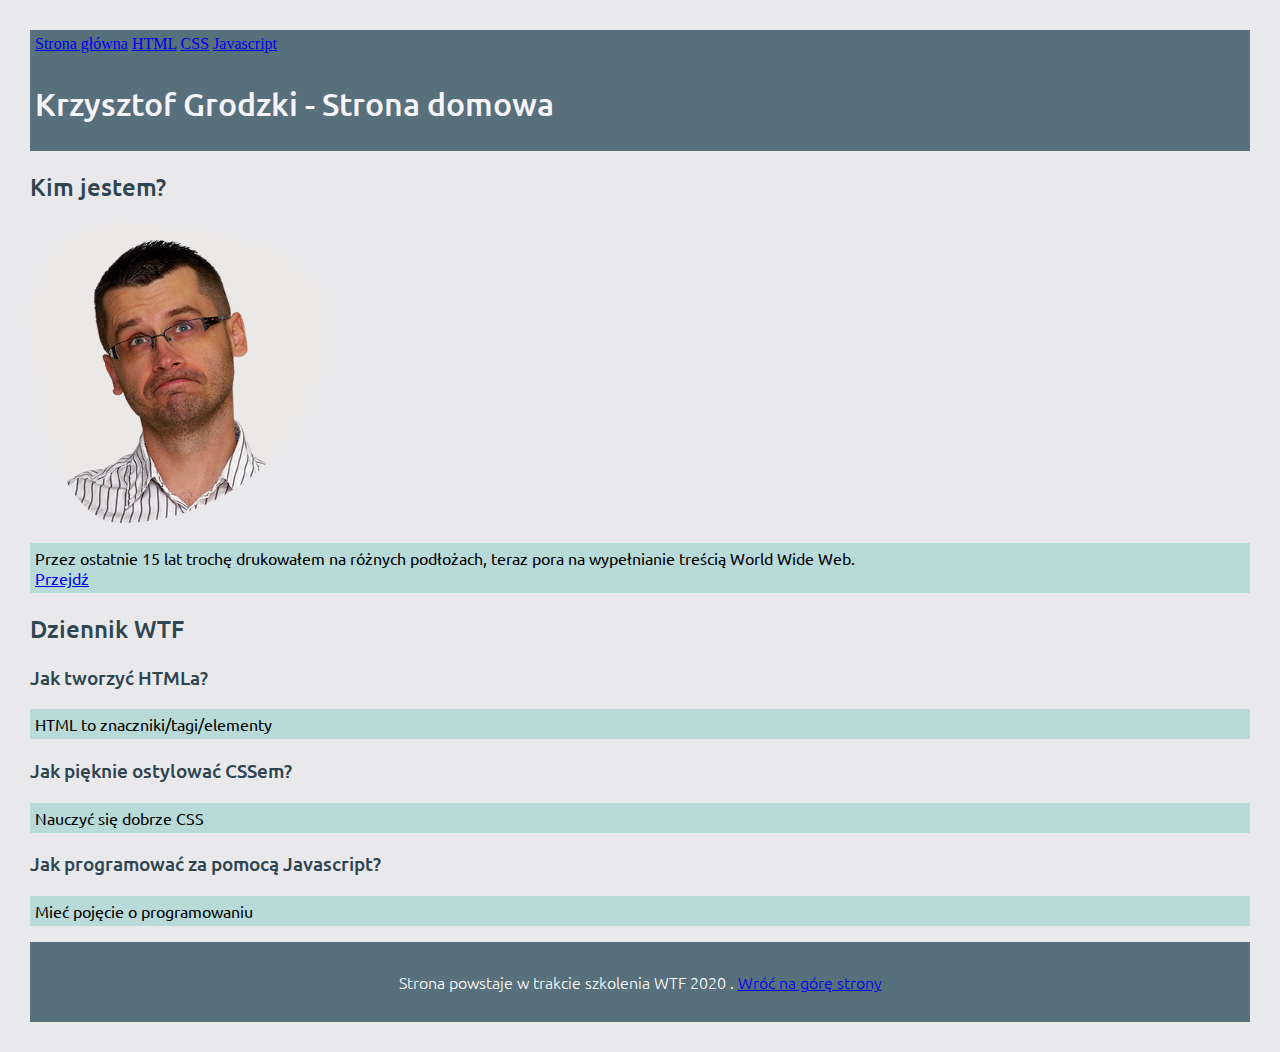
==== index.html @ fdabf0e2 "initial commit" ====
<!DOCTYPE html>
<html lang="pl">

<head>
    <meta charset="UTF-8">
    <meta name="viewport" content="width=device-width, initial-scale=1.0">
    <title>Strona domowa</title>
    <link href="style.css" rel="stylesheet" type="text/css">
    <link href="https://fonts.googleapis.com/css2?family=Ubuntu:wght@400;500&display=swap" rel="stylesheet">

    <link rel="apple-touch-icon" sizes="180x180" href="apple-touch-icon.png">
    <link rel="icon" type="image/png" sizes="32x32" href="favicon-32x32.png">
    <link rel="icon" type="image/png" sizes="16x16" href="favicon-16x16.png">
    <link rel="manifest" href="site.webmanifest">


</head>

<body>

    <header>

        <nav>
            <a href="index.html"> Strona główna</a>
            <a href="nauka-html5.html">HTML</a>
            <a href="nauka-css3.html">CSS</a>
            <a href="nauka-javascript.html">Javascript</a>
        </nav>

    </header>

    <main>
        <header id="top">
            <h1>Krzysztof Grodzki - Strona domowa</h1>
        </header>


        <section>
            <h2>Kim jestem?</h2>
            <img class="photo" src="zadumka.png" alt="Zadumiony Krzysztof" />
            <p>Przez ostatnie 15 lat trochę drukowałem na różnych podłożach, teraz pora na wypełnianie treścią World
                Wide Web.</br><a href="#notatki">Przejdź</a></p>

        </section>



        <section id="notatki">
            <h2>Dziennik WTF</h2>
            <article>
                <h3>Jak tworzyć HTMLa?</h3>

                <p>HTML to znaczniki/tagi/elementy</p>

            </article>

            <article>
                <h3>Jak pięknie ostylować CSSem?</h3>
                <p>Nauczyć się dobrze CSS</p>

            </article>

            <article>
                <h3>Jak programować za pomocą Javascript?</h3>
                <p>Mieć pojęcie o programowaniu</p>

            </article>

        </section>


    </main>

    <footer>

        Strona powstaje w trakcie szkolenia WTF 2020 . <a href="#top">Wróć na górę strony</a>

    </footer>

    <script src="main.js"></script>

</body>

</html>
---- style.css ----
@import url('https://fonts.googleapis.com/css2?family=Ubuntu:wght@400;500&display=swap');

body {

    margin: 20px;
    padding: 10px;
    background: #e9e9ec
}

header {
    background: #586F7C;
    padding: 5px;

}

h1 {
    color: #F4F4F9;
    font-family: 'Ubuntu', Courier, monospace;
    font-weight: 500;


}


h2,h3 {
    color: #2F4550;
    font-family: 'Ubuntu', Courier, monospace;
    font-weight: 500;
}




p {
    color: #000000;
    font-family: 'Ubuntu', Courier, monospace;
    font-weight: 400;
    background: #B8DBD9;
    padding: 5px;



}

footer {
    color: #ffffff;
    background: #586F7C;
    font-family: 'Ubuntu', Courier, monospace;
    line-height: 5;
    font-weight: 100;
    margin: 0;
    padding: 0;
    text-align: center;
    display: block;

}

.photo {

    border-radius: 30% 70% 70% 30%/30% 30% 70% 70%;
    max-width: 300px;
    background: #ebe8e8;
}
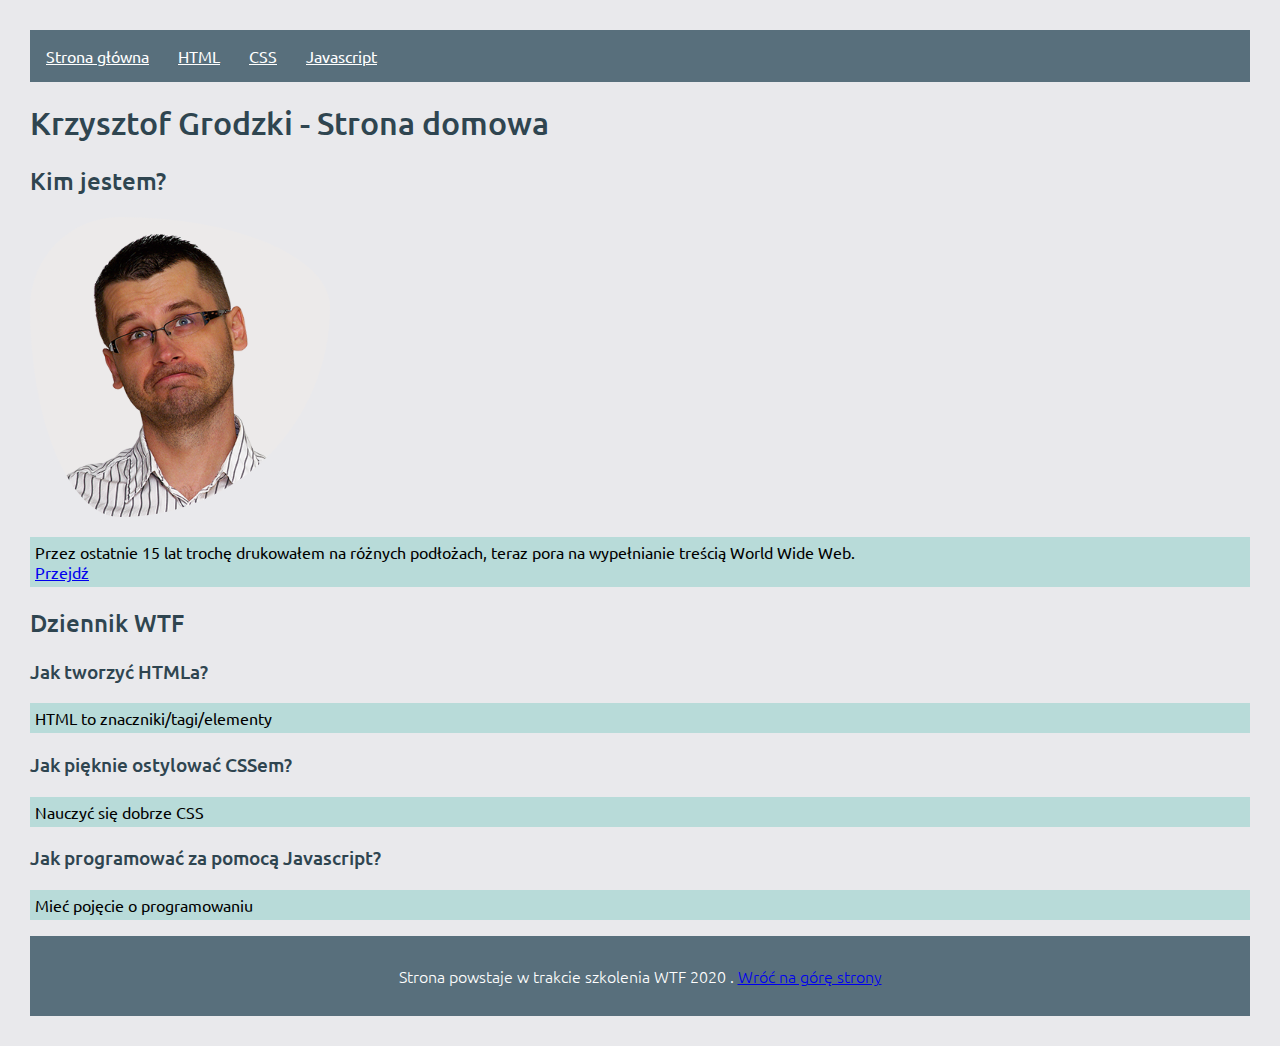
==== commit bb3fd377: "navigation style" ====
--- a/index.html
+++ b/index.html
@@ -18,13 +18,13 @@
 
 <body>
 
-    <header>
+    <header class="header">
 
-        <nav>
-            <a href="index.html"> Strona główna</a>
-            <a href="nauka-html5.html">HTML</a>
-            <a href="nauka-css3.html">CSS</a>
-            <a href="nauka-javascript.html">Javascript</a>
+        <nav class="navigation">
+            <a class="navigation__link" href="index.html"> Strona główna</a>
+            <a class="navigation__link" href="nauka-html5.html">HTML</a>
+            <a class="navigation__link" href="nauka-css3.html">CSS</a>
+            <a class="navigation__link" href="nauka-javascript.html">Javascript</a>
         </nav>
 
     </header>
--- a/style.css
+++ b/style.css
@@ -4,17 +4,16 @@
 
     margin: 20px;
     padding: 10px;
-    background: #e9e9ec
+    background: #e9e9ec;
 }
 
 header {
-    background: #586F7C;
-    padding: 5px;
+    font-family: 'Ubuntu', Courier, monospace;
 
 }
 
 h1 {
-    color: #F4F4F9;
+    color: #2F4550;
     font-family: 'Ubuntu', Courier, monospace;
     font-weight: 500;
 
@@ -26,6 +25,17 @@
     color: #2F4550;
     font-family: 'Ubuntu', Courier, monospace;
     font-weight: 500;
+}
+
+.navigation {
+    background: #586F7C;
+    padding: 16px;
+}
+
+.navigation__link {
+    color: #ffffff;
+    display: inline-block;
+    margin-right: 25px;
 }
 
 
@@ -59,5 +69,5 @@
 
     border-radius: 30% 70% 70% 30%/30% 30% 70% 70%;
     max-width: 300px;
-    background: #ebe8e8;
+    background: #eceaea;
 }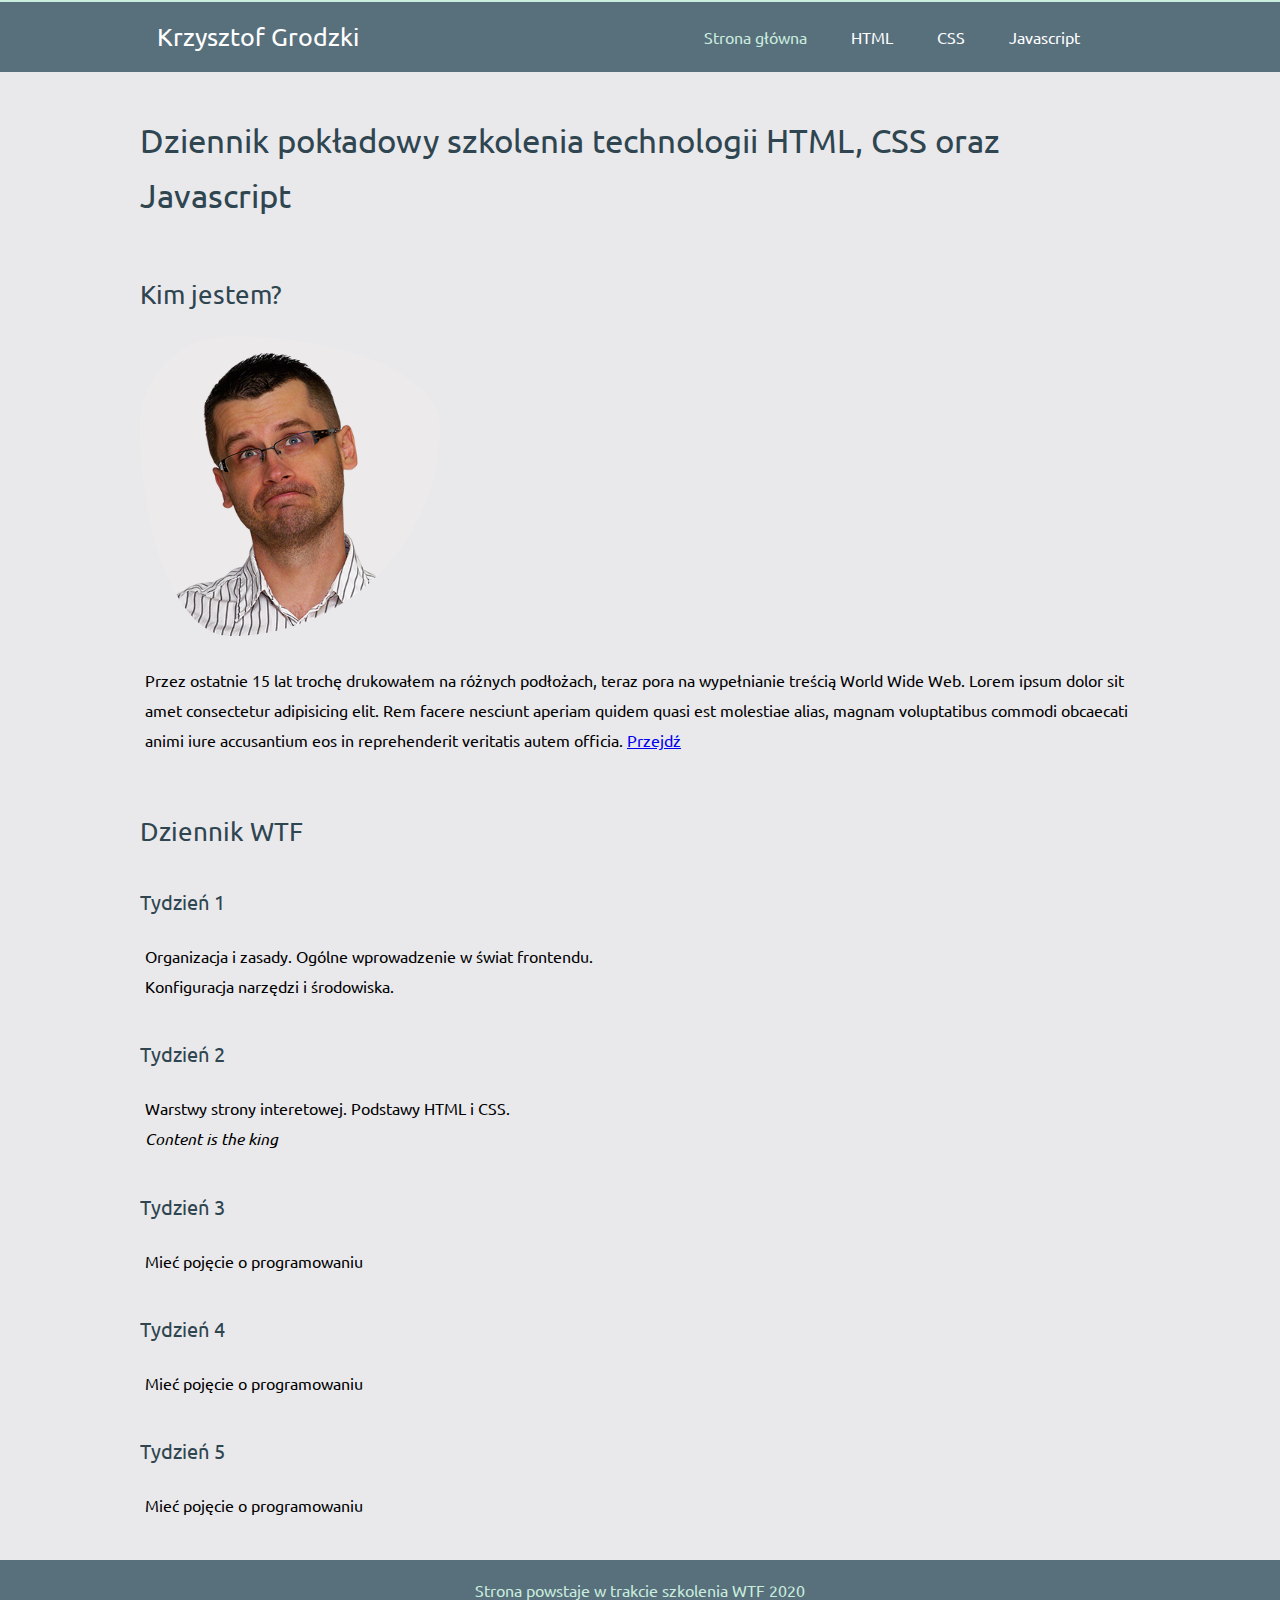
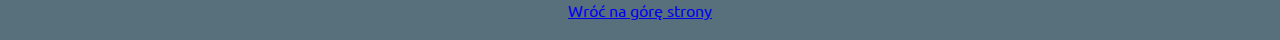
==== commit 6beee803: "add some content and nav css" ====
--- a/index.html
+++ b/index.html
@@ -1,84 +1,92 @@
 <!DOCTYPE html>
 <html lang="pl">
+  <head>
+    <meta charset="UTF-8" />
+    <meta name="viewport" content="width=device-width, initial-scale=1.0" />
+    <title>Strona domowa</title>
+    <link href="style.css" rel="stylesheet" type="text/css" />
+    <link
+      href="https://fonts.googleapis.com/css2?family=Ubuntu:wght@400;500&display=swap"
+      rel="stylesheet"
+    />
 
-<head>
-    <meta charset="UTF-8">
-    <meta name="viewport" content="width=device-width, initial-scale=1.0">
-    <title>Strona domowa</title>
-    <link href="style.css" rel="stylesheet" type="text/css">
-    <link href="https://fonts.googleapis.com/css2?family=Ubuntu:wght@400;500&display=swap" rel="stylesheet">
+    <link rel="apple-touch-icon" sizes="180x180" href="apple-touch-icon.png" />
+    <link rel="icon" type="image/png" sizes="32x32" href="favicon-32x32.png" />
+    <link rel="icon" type="image/png" sizes="16x16" href="favicon-16x16.png" />
+    <link rel="manifest" href="site.webmanifest" />
+  </head>
 
-    <link rel="apple-touch-icon" sizes="180x180" href="apple-touch-icon.png">
-    <link rel="icon" type="image/png" sizes="32x32" href="favicon-32x32.png">
-    <link rel="icon" type="image/png" sizes="16x16" href="favicon-16x16.png">
-    <link rel="manifest" href="site.webmanifest">
-
-
-</head>
-
-<body>
-
+  <body>
     <header class="header">
-
-        <nav class="navigation">
-            <a class="navigation__link" href="index.html"> Strona główna</a>
+      <div class="navigation__wrapper">
+        <div class="header-logo"><a href="index.html">Krzysztof Grodzki</a></div>
+        <div class="header__nav">
+          <nav class="navigation">
+            <a class="navigation__link navigation__link--homepage" href="index.html">
+              Strona główna</a
+            >
             <a class="navigation__link" href="nauka-html5.html">HTML</a>
             <a class="navigation__link" href="nauka-css3.html">CSS</a>
             <a class="navigation__link" href="nauka-javascript.html">Javascript</a>
-        </nav>
-
+          </nav>
+        </div>
+      </div>
     </header>
 
-    <main>
-        <header id="top">
-            <h1>Krzysztof Grodzki - Strona domowa</h1>
-        </header>
+    <main class="main">
+      <header id="top">
+        <h1>Dziennik pokładowy szkolenia technologii HTML, CSS oraz Javascript</h1>
+      </header>
 
+      <section>
+        <h2>Kim jestem?</h2>
+        <img class="photo" src="zadumka.png" alt="Zadumiony Krzysztof" />
+        <p>
+          Przez ostatnie 15 lat trochę drukowałem na różnych podłożach, teraz pora na wypełnianie
+          treścią World Wide Web. Lorem ipsum dolor sit amet consectetur adipisicing elit. Rem
+          facere nesciunt aperiam quidem quasi est molestiae alias, magnam voluptatibus commodi
+          obcaecati animi iure accusantium eos in reprehenderit veritatis autem officia.
+          <a href="#notatki">Przejdź</a>
+        </p>
+      </section>
 
-        <section>
-            <h2>Kim jestem?</h2>
-            <img class="photo" src="zadumka.png" alt="Zadumiony Krzysztof" />
-            <p>Przez ostatnie 15 lat trochę drukowałem na różnych podłożach, teraz pora na wypełnianie treścią World
-                Wide Web.</br><a href="#notatki">Przejdź</a></p>
+      <section id="notatki">
+        <h2>Dziennik WTF</h2>
+        <article>
+          <h3>Tydzień 1</h3>
+          <p>
+            Organizacja i zasady. Ogólne wprowadzenie w świat frontendu. <br />Konfiguracja narzędzi
+            i środowiska.
+          </p>
+        </article>
 
-        </section>
+        <article>
+          <h3>Tydzień 2</h3>
+          <p>Warstwy strony interetowej. Podstawy HTML i CSS. <br /><em>Content is the king</em></p>
+        </article>
 
+        <article>
+          <h3>Tydzień 3</h3>
+          <p>Mieć pojęcie o programowaniu</p>
+        </article>
 
+        <article>
+          <h3>Tydzień 4</h3>
+          <p>Mieć pojęcie o programowaniu</p>
+        </article>
 
-        <section id="notatki">
-            <h2>Dziennik WTF</h2>
-            <article>
-                <h3>Jak tworzyć HTMLa?</h3>
-
-                <p>HTML to znaczniki/tagi/elementy</p>
-
-            </article>
-
-            <article>
-                <h3>Jak pięknie ostylować CSSem?</h3>
-                <p>Nauczyć się dobrze CSS</p>
-
-            </article>
-
-            <article>
-                <h3>Jak programować za pomocą Javascript?</h3>
-                <p>Mieć pojęcie o programowaniu</p>
-
-            </article>
-
-        </section>
-
-
+        <article>
+          <h3>Tydzień 5</h3>
+          <p>Mieć pojęcie o programowaniu</p>
+        </article>
+      </section>
     </main>
 
     <footer>
-
-        Strona powstaje w trakcie szkolenia WTF 2020 . <a href="#top">Wróć na górę strony</a>
-
+      Strona powstaje w trakcie szkolenia WTF 2020
+      <a href="#top"><br />Wróć na górę strony</a>
     </footer>
 
     <script src="main.js"></script>
-
-</body>
-
-</html>+  </body>
+</html>
--- a/style.css
+++ b/style.css
@@ -1,73 +1,140 @@
-@import url('https://fonts.googleapis.com/css2?family=Ubuntu:wght@400;500&display=swap');
+@import url("https://fonts.googleapis.com/css2?family=Ubuntu:wght@400;500&display=swap");
 
 body {
-
-    margin: 20px;
-    padding: 10px;
-    background: #e9e9ec;
+  margin: 0px;
+  padding: 0px;
+  background: #e9e9ec;
+  font-family: "Ubuntu", Courier, monospace;
 }
 
-header {
-    font-family: 'Ubuntu', Courier, monospace;
+.header {
+  font-family: "Ubuntu", Courier, monospace;
+  font-size: 16px;
+  line-height: 30px;
+  background: #586f7c;
+  border-top: 2px solid #c9eddc;
+}
 
+.navigation__wrapper {
+  display: flex;
+  justify-content: space-between;
+  align-items: center;
+  flex-wrap: wrap;
+  background: #586f7c;
+  margin: 0 auto;
+  max-width: 1000px;
+}
+
+.header-logo {
+  font-size: 25px;
+  padding-left: 15px;
+  margin-left: 2px;
+}
+
+.header-logo a {
+  text-decoration-line: none;
+  color: #ffffff;
 }
 
 h1 {
-    color: #2F4550;
-    font-family: 'Ubuntu', Courier, monospace;
-    font-weight: 500;
-
-
+  color: #2f4550;
+  font-size: 33px;
+  line-height: 55px;
+  font-weight: normal;
+  margin-bottom: 30px;
 }
 
+h2 {
+  color: #2f4550;
+  font-weight: normal;
+  font-size: 26px;
+  line-height: 45px;
+  margin-top: 49px;
+  margin-bottom: 19px;
+}
 
-h2,h3 {
-    color: #2F4550;
-    font-family: 'Ubuntu', Courier, monospace;
-    font-weight: 500;
+h3 {
+  color: #2f4550;
+
+  font-weight: normal;
+  font-size: 20px;
+  line-height: 36px;
+  margin-top: 30px;
+  margin-bottom: 12px;
+}
+
+.main {
+  max-width: 1000px;
+  margin: 0 auto;
+  line-height: 30px;
+  padding: 19px;
 }
 
 .navigation {
-    background: #586F7C;
-    padding: 16px;
+  background: #586f7c;
+  padding: 20px;
 }
 
 .navigation__link {
-    color: #ffffff;
-    display: inline-block;
-    margin-right: 25px;
+  color: #ffffff;
+  position: relative;
+  margin-right: 40px;
+  padding-bottom: 24px;
+  text-decoration: none;
 }
 
+.navigation__link:hover {
+  color: #c9eddc;
+  -webkit-transition: opacity 0.4s ease, width 0.4s ease;
+  -moz-transition: opacity 0.4s ease, width 0.4s ease;
+  -ms-transition: opacity 0.4s ease, width 0.4s ease;
+  -o-transition: opacity 0.4s ease, width 0.4s ease;
+  transition: opacity 0.4s ease, width 0.4s ease;
+}
 
+.navigation__link--homepage {
+  color: #c9eddc;
+}
 
+a:after {
+  content: "";
+  display: block;
+  position: absolute;
+  bottom: 0;
+  left: 50%;
+  height: 2px;
+  width: 0;
+  background: transparent;
+}
+
+.navigation__link:after {
+  transition: width 0.5s ease, background-color 0.5s ease, left 0.5s ease;
+}
+
+.navigation__link:hover:after {
+  width: 100%;
+  left: 0;
+  background: #c9eddc;
+}
 
 p {
-    color: #000000;
-    font-family: 'Ubuntu', Courier, monospace;
-    font-weight: 400;
-    background: #B8DBD9;
-    padding: 5px;
-
-
-
+  color: #000000;
+  font-weight: 400;
+  padding: 5px;
+  line-height: 30px;
 }
 
 footer {
-    color: #ffffff;
-    background: #586F7C;
-    font-family: 'Ubuntu', Courier, monospace;
-    line-height: 5;
-    font-weight: 100;
-    margin: 0;
-    padding: 0;
-    text-align: center;
-    display: block;
-
+  color: #c9eddc;
+  background: #586f7c;
+  text-align: center;
+  padding-top: 20px;
+  padding-bottom: 20px;
+  display: block;
 }
 
 .photo {
-
-    border-radius: 30% 70% 70% 30%/30% 30% 70% 70%;
-    max-width: 300px;
-    background: #eceaea;
-}+  border-radius: 30% 70% 70% 30%/30% 30% 70% 70%;
+  max-width: 300px;
+  background: #eceaea;
+}
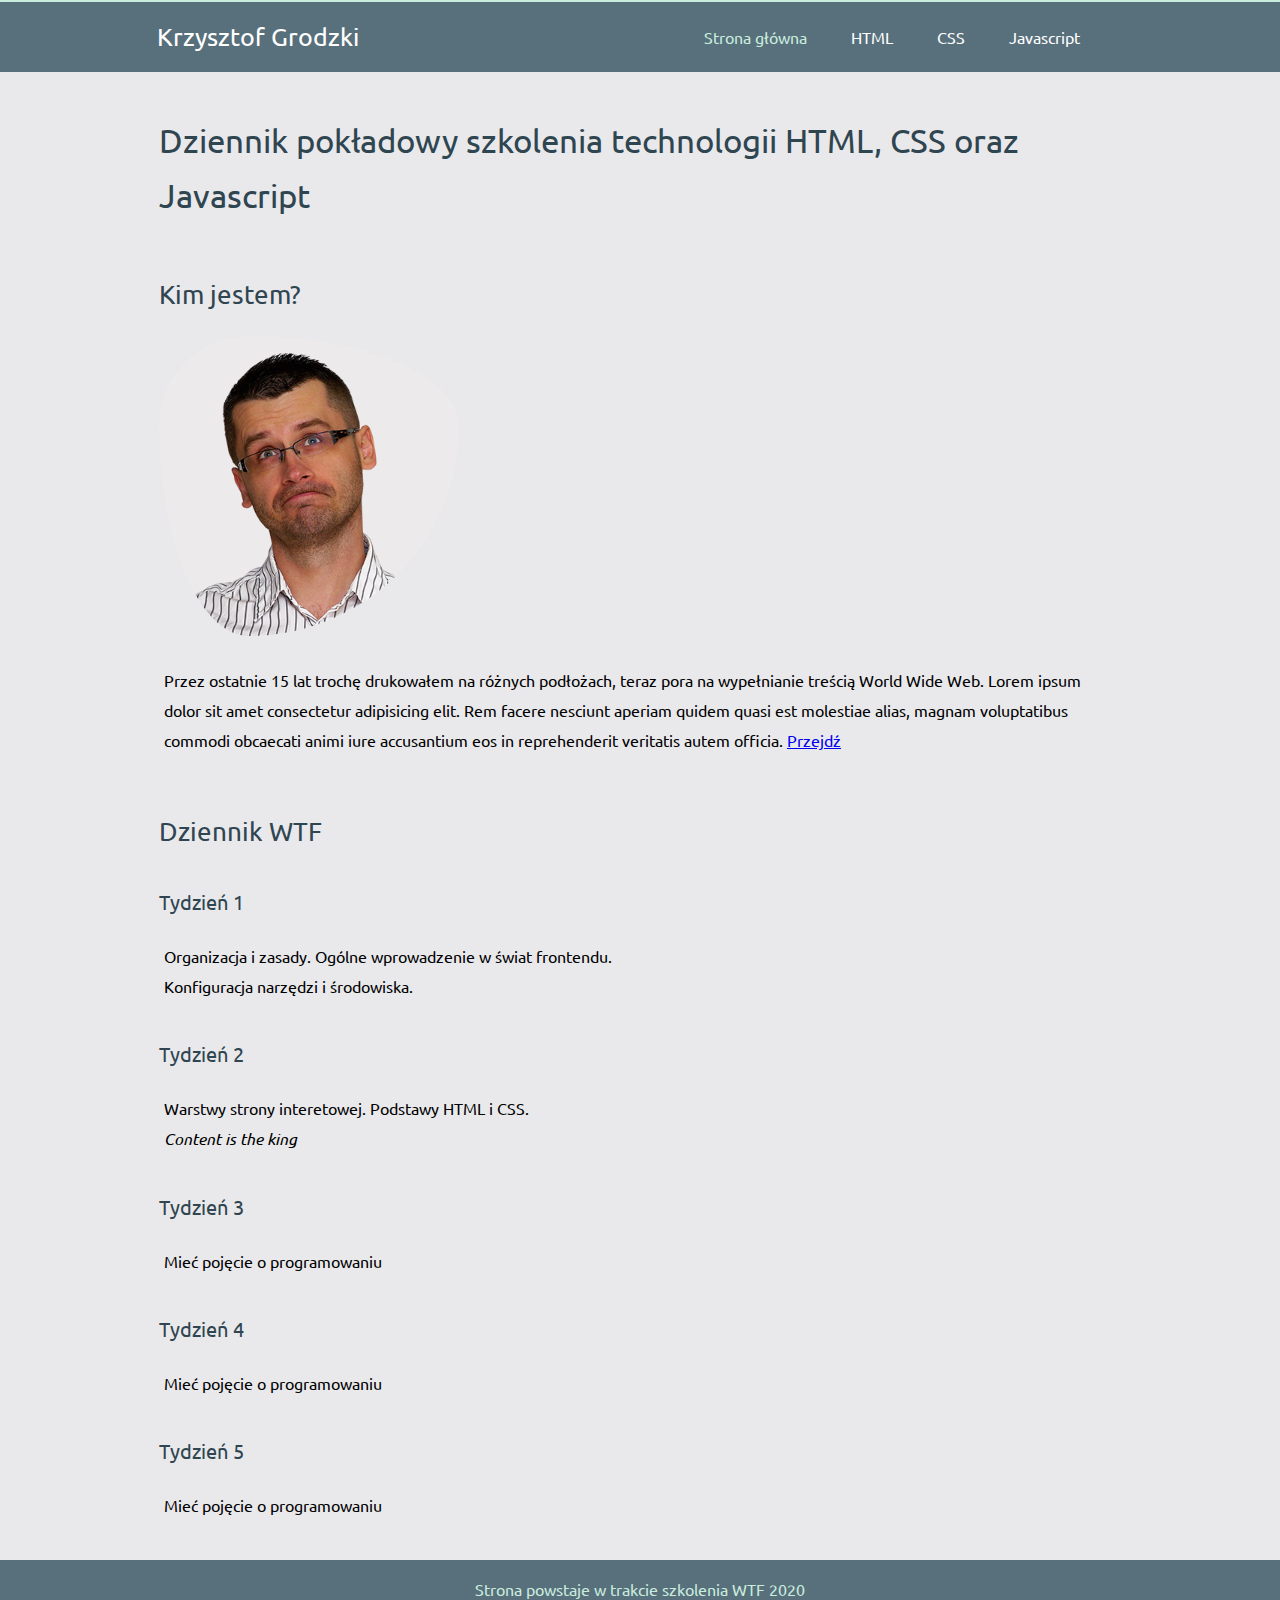
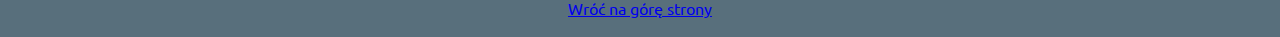
==== commit c14adb86: "add normalize.css" ====
--- a/index.html
+++ b/index.html
@@ -4,6 +4,7 @@
     <meta charset="UTF-8" />
     <meta name="viewport" content="width=device-width, initial-scale=1.0" />
     <title>Strona domowa</title>
+    <link href="normalize.css" rel="stylesheet" type="text/css" />
     <link href="style.css" rel="stylesheet" type="text/css" />
     <link
       href="https://fonts.googleapis.com/css2?family=Ubuntu:wght@400;500&display=swap"
--- a/style.css
+++ b/style.css
@@ -1,4 +1,14 @@
 @import url("https://fonts.googleapis.com/css2?family=Ubuntu:wght@400;500&display=swap");
+
+html {
+  box-sizing: border-box;
+}
+
+*,
+*:before,
+*:after {
+  box-sizing: inherit;
+}
 
 body {
   margin: 0px;
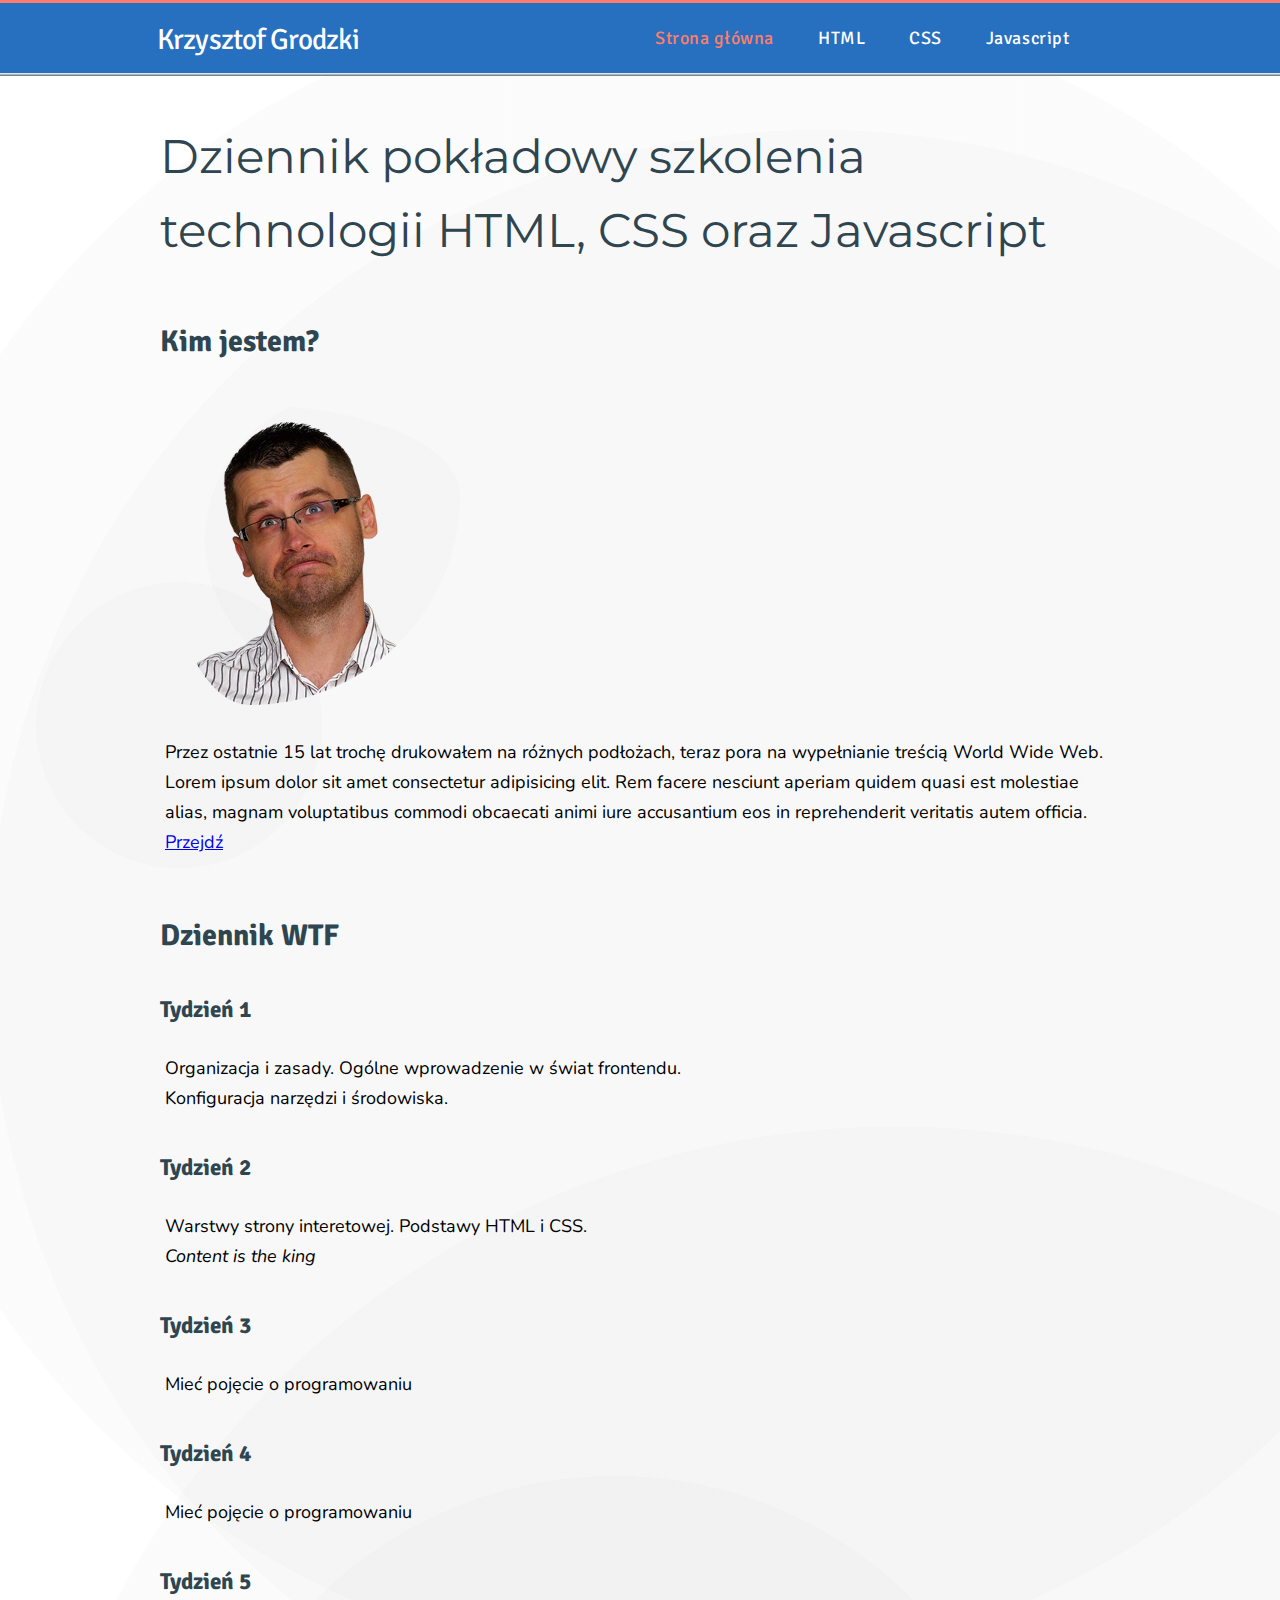
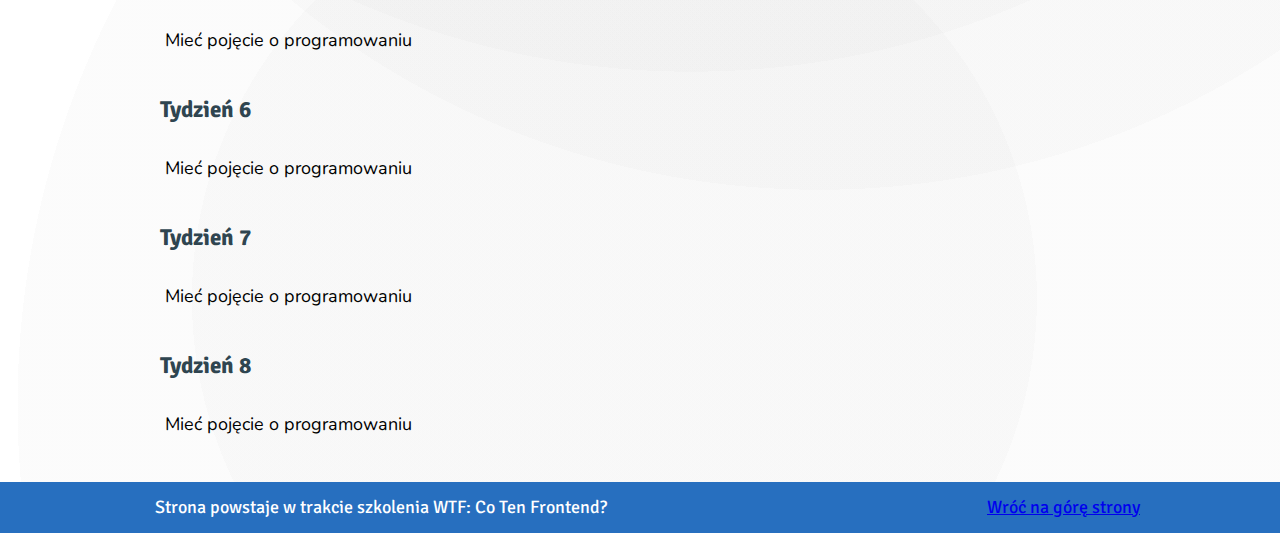
==== commit 29b5779e: "change color and fonts" ====
--- a/index.html
+++ b/index.html
@@ -32,11 +32,14 @@
           </nav>
         </div>
       </div>
+      <div class="waves"></div>
     </header>
 
     <main class="main">
       <header id="top">
-        <h1>Dziennik pokładowy szkolenia technologii HTML, CSS oraz Javascript</h1>
+        <h1>
+          Dziennik pokładowy szkolenia technologii HTML, CSS oraz Javascript
+        </h1>
       </header>
 
       <section>
@@ -80,12 +83,33 @@
           <h3>Tydzień 5</h3>
           <p>Mieć pojęcie o programowaniu</p>
         </article>
+
+        <article>
+          <h3>Tydzień 6</h3>
+          <p>Mieć pojęcie o programowaniu</p>
+        </article>
+
+        <article>
+          <h3>Tydzień 7</h3>
+          <p>Mieć pojęcie o programowaniu</p>
+        </article>
+
+        <article>
+          <h3>Tydzień 8</h3>
+          <p>Mieć pojęcie o programowaniu</p>
+        </article>
       </section>
     </main>
 
-    <footer>
-      Strona powstaje w trakcie szkolenia WTF 2020
-      <a href="#top"><br />Wróć na górę strony</a>
+    <footer class="footer">
+      <div class="footer__wrap">
+        <div class="footer__text">
+          Strona powstaje w trakcie szkolenia WTF: Co Ten Frontend?
+        </div>
+        <div class="footer__link">
+          <a class="footer__link--active" href="#top">Wróć na górę strony</a>
+        </div>
+      </div>
     </footer>
 
     <script src="main.js"></script>
--- a/style.css
+++ b/style.css
@@ -1,4 +1,4 @@
-@import url("https://fonts.googleapis.com/css2?family=Ubuntu:wght@400;500&display=swap");
+@import url("https://fonts.googleapis.com/css2?family=Montserrat:wght@700&family=Nunito:wght@300&family=Signika&display=swap");
 
 html {
   box-sizing: border-box;
@@ -13,16 +13,63 @@
 body {
   margin: 0px;
   padding: 0px;
-  background: #e9e9ec;
-  font-family: "Ubuntu", Courier, monospace;
+  background-image: radial-gradient(
+      circle at 64% 45%,
+      hsla(206, 0%, 65%, 0.04) 0%,
+      hsla(206, 0%, 65%, 0.04) 58%,
+      transparent 58%,
+      transparent 100%
+    ),
+    radial-gradient(
+      circle at 14% 34%,
+      hsla(206, 0%, 65%, 0.04) 0%,
+      hsla(206, 0%, 65%, 0.04) 8%,
+      transparent 8%,
+      transparent 100%
+    ),
+    radial-gradient(
+      circle at 70% 94%,
+      hsla(206, 0%, 65%, 0.04) 0%,
+      hsla(206, 0%, 65%, 0.04) 40%,
+      transparent 40%,
+      transparent 100%
+    ),
+    radial-gradient(
+      circle at 54% 39%,
+      hsla(206, 0%, 65%, 0.04) 0%,
+      hsla(206, 0%, 65%, 0.04) 57%,
+      transparent 57%,
+      transparent 100%
+    ),
+    radial-gradient(
+      circle at 48% 89%,
+      hsla(206, 0%, 65%, 0.04) 0%,
+      hsla(206, 0%, 65%, 0.04) 21%,
+      transparent 21%,
+      transparent 100%
+    ),
+    linear-gradient(450deg, rgb(255, 255, 255), rgb(255, 255, 255));
 }
 
 .header {
-  font-family: "Ubuntu", Courier, monospace;
-  font-size: 16px;
-  line-height: 30px;
-  background: #586f7c;
-  border-top: 2px solid #c9eddc;
+  font-family: "Signika", sans-serif;
+  font-size: 18px;
+  line-height: 40px;
+  background: #276fbf;
+  border-top: 3px solid #ff7e6b;
+  position: fixed;
+  width: 100%;
+}
+
+.header__nav {
+  width: 500px;
+}
+
+.waves {
+  display: block;
+  position: relative;
+  height: 3px;
+  background: linear-gradient(180deg, rgba(255, 255, 255, 1) 0%, rgba(88, 111, 124, 1) 100%);
 }
 
 .navigation__wrapper {
@@ -30,15 +77,16 @@
   justify-content: space-between;
   align-items: center;
   flex-wrap: wrap;
-  background: #586f7c;
   margin: 0 auto;
   max-width: 1000px;
 }
 
 .header-logo {
-  font-size: 25px;
+  padding-top: 4px;
+  font-size: 29px;
   padding-left: 15px;
   margin-left: 2px;
+  letter-spacing: -0.03em;
 }
 
 .header-logo a {
@@ -47,42 +95,44 @@
 }
 
 h1 {
+  font-family: "Montserrat", sans-serif;
   color: #2f4550;
-  font-size: 33px;
-  line-height: 55px;
+  font-size: 47px;
+  line-height: 74px;
   font-weight: normal;
   margin-bottom: 30px;
+  margin-top: 100px;
 }
 
 h2 {
+  font-family: "Signika", sans-serif;
   color: #2f4550;
-  font-weight: normal;
-  font-size: 26px;
-  line-height: 45px;
+  font-size: 30px;
+  line-height: 49px;
   margin-top: 49px;
   margin-bottom: 19px;
 }
 
 h3 {
+  font-family: "Signika", sans-serif;
   color: #2f4550;
-
-  font-weight: normal;
-  font-size: 20px;
-  line-height: 36px;
+  font-size: 23px;
+  line-height: 40px;
   margin-top: 30px;
   margin-bottom: 12px;
 }
 
 .main {
+  font-family: "Nunito", sans-serif;
+  font-size: 18px;
   max-width: 1000px;
   margin: 0 auto;
   line-height: 30px;
-  padding: 19px;
+  padding: 20px;
 }
 
 .navigation {
-  background: #586f7c;
-  padding: 20px;
+  padding: 15px;
 }
 
 .navigation__link {
@@ -91,10 +141,11 @@
   margin-right: 40px;
   padding-bottom: 24px;
   text-decoration: none;
+  letter-spacing: 0.03em;
 }
 
 .navigation__link:hover {
-  color: #c9eddc;
+  color: #ff7e6b;
   -webkit-transition: opacity 0.4s ease, width 0.4s ease;
   -moz-transition: opacity 0.4s ease, width 0.4s ease;
   -ms-transition: opacity 0.4s ease, width 0.4s ease;
@@ -103,7 +154,7 @@
 }
 
 .navigation__link--homepage {
-  color: #c9eddc;
+  color: #ff7e6b;
 }
 
 a:after {
@@ -112,7 +163,7 @@
   position: absolute;
   bottom: 0;
   left: 50%;
-  height: 2px;
+  height: 3px;
   width: 0;
   background: transparent;
 }
@@ -124,7 +175,7 @@
 .navigation__link:hover:after {
   width: 100%;
   left: 0;
-  background: #c9eddc;
+  background: #ff7e6b;
 }
 
 p {
@@ -134,17 +185,37 @@
   line-height: 30px;
 }
 
-footer {
-  color: #c9eddc;
-  background: #586f7c;
-  text-align: center;
-  padding-top: 20px;
-  padding-bottom: 20px;
-  display: block;
+.footer {
+  font-family: "Signika", sans-serif;
+  font-size: 18px;
+  padding: 15px;
+  color: #fff;
+  width: 100%;
+  background: #276fbf;
+}
+
+.footer__wrap {
+  display: flex;
+  justify-content: space-between;
+  flex-wrap: nowrap;
+  align-items: center;
+  margin: 0 auto;
+  max-width: 1000px;
+}
+
+.footer__text {
+  padding-left: 15px;
 }
 
 .photo {
+  margin-top: 20px;
   border-radius: 30% 70% 70% 30%/30% 30% 70% 70%;
   max-width: 300px;
-  background: #eceaea;
-}
+  background-image: radial-gradient(
+    circle at 64% 45%,
+    hsla(206, 0%, 65%, 0.04) 0%,
+    hsla(206, 0%, 65%, 0.04) 58%,
+    transparent 58%,
+    transparent 100%
+  );
+}
